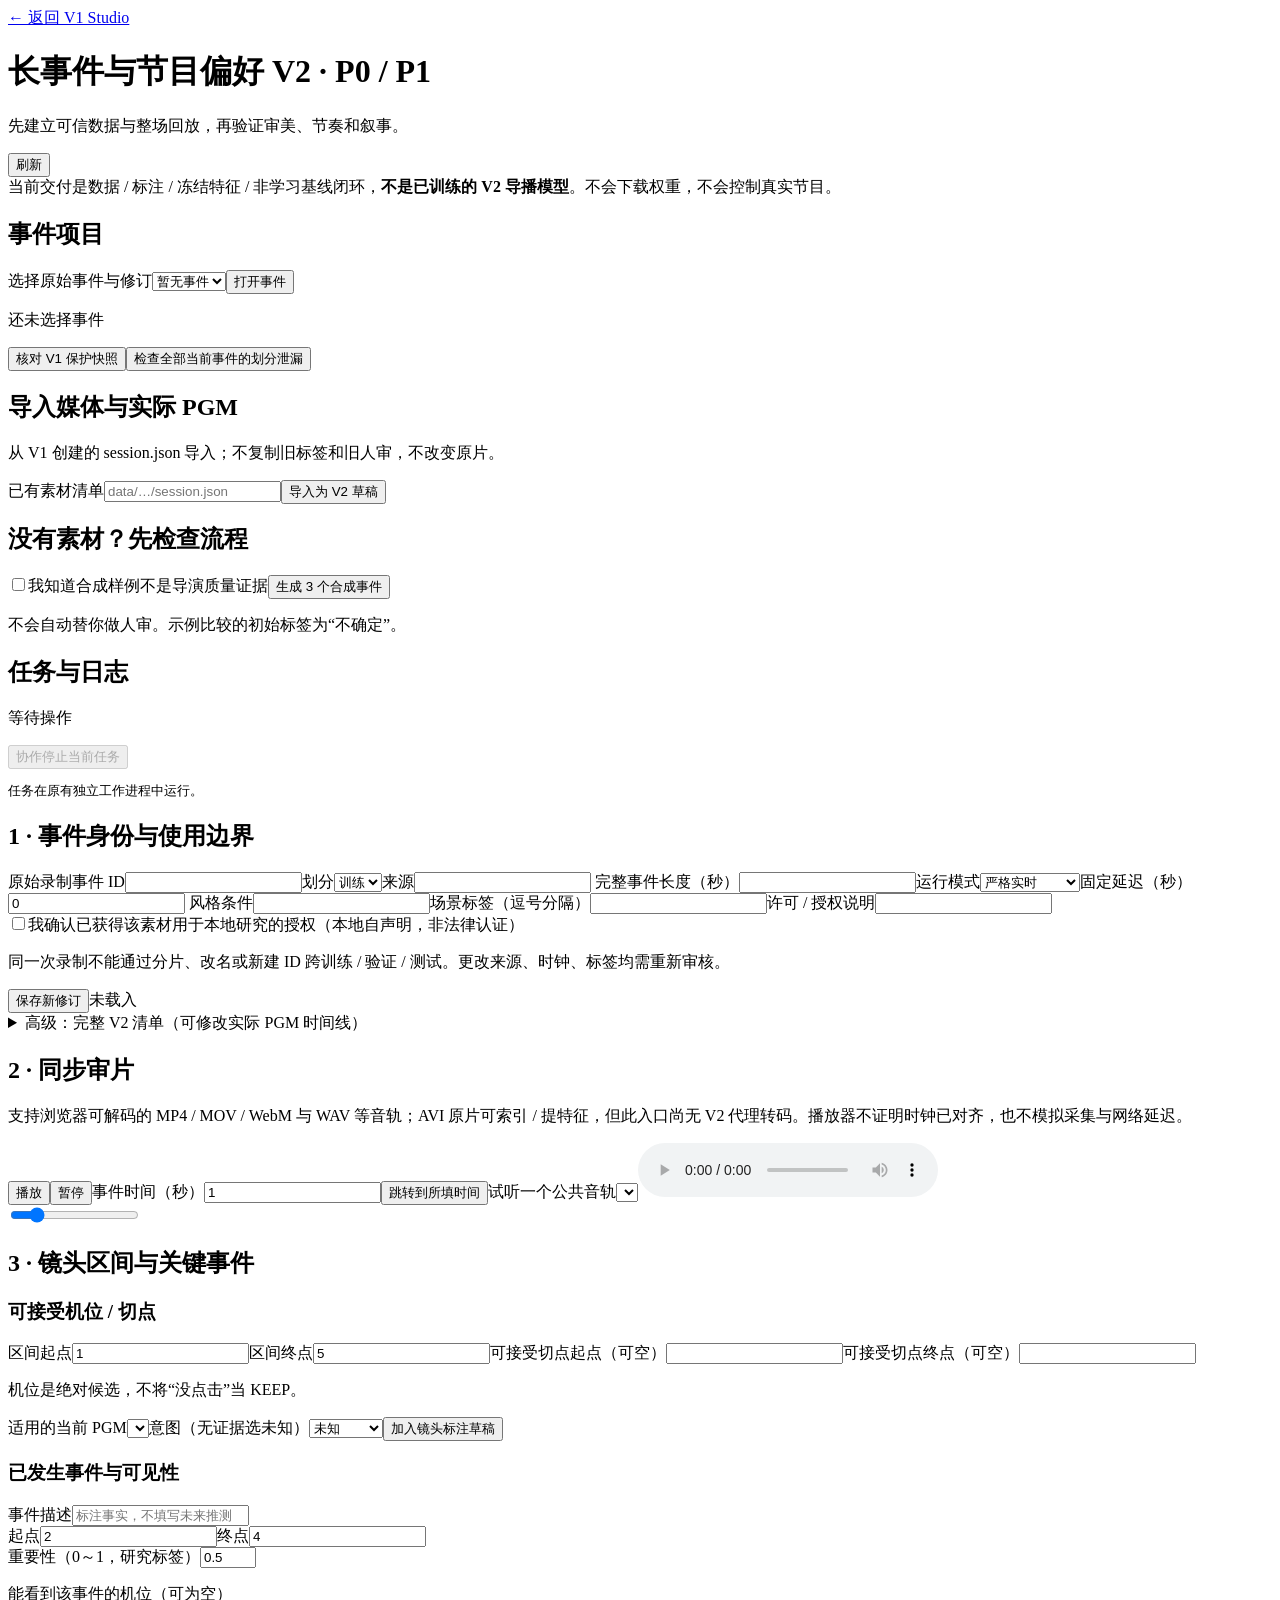
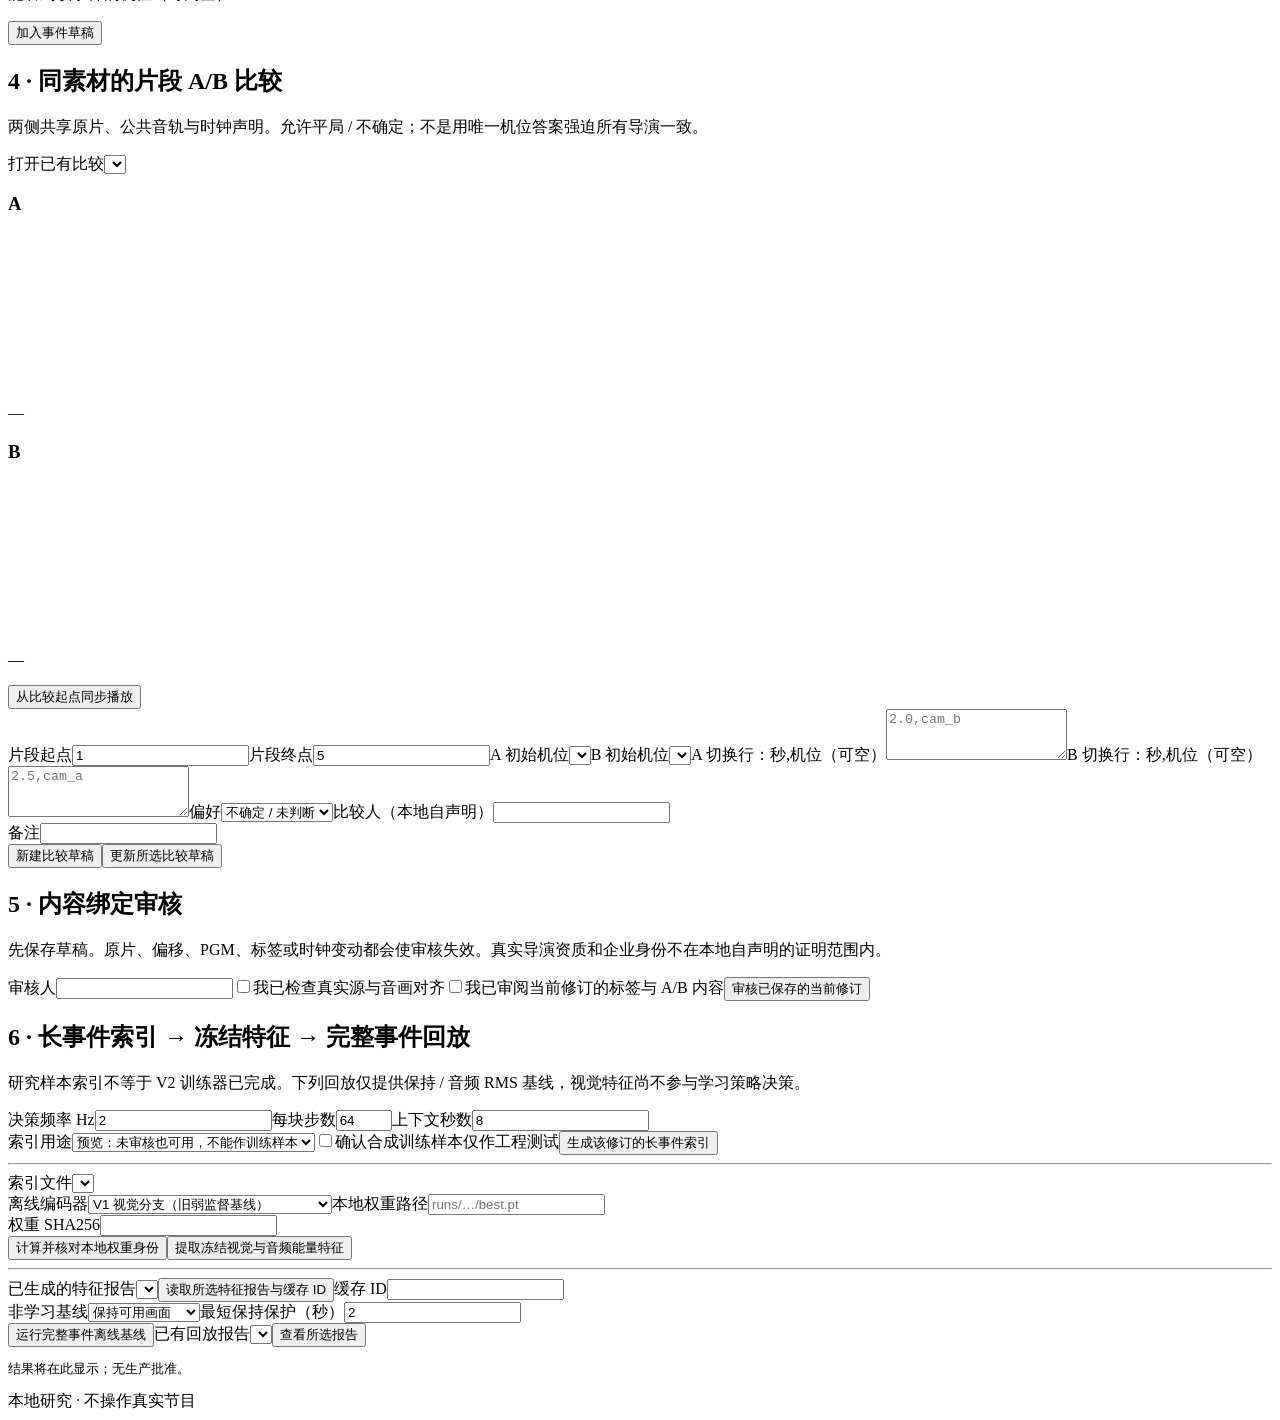
==== camix_director/web_assets/v2.html @ c95e9e33 "新增 V2 长事件与节目偏好研究基础 加入长事件协议、因果边界、内容绑定审核、切点区间和片段A/B标注。 提供离线冻结特征、研究样本与非学习基线回放，保留V1可复现基线。 最终Mac回归155项通过；" ====
<!doctype html>
<html lang="zh-CN">
<head><meta charset="utf-8"><meta name="viewport" content="width=device-width, initial-scale=1"><title>Camix · V2 长事件与节目偏好</title><link rel="stylesheet" href="/v2.css"><script src="/v2.js" defer></script></head>
<body>
<header><div><a href="/">← 返回 V1 Studio</a><h1>长事件与节目偏好 <span>V2 · P0 / P1</span></h1><p>先建立可信数据与整场回放，再验证审美、节奏和叙事。</p></div><button id="refresh">刷新</button></header>
<div class="notice">当前交付是数据 / 标注 / 冻结特征 / 非学习基线闭环，<strong>不是已训练的 V2 导播模型</strong>。不会下载权重，不会控制真实节目。</div>
<div id="error" role="alert" hidden></div><div id="message" role="status" hidden></div>
<main>
<aside>
<section class="card"><h2>事件项目</h2><label for="projects">选择原始事件与修订</label><select id="projects"><option value="">暂无事件</option></select><button id="load-project">打开事件</button><p id="project-status">还未选择事件</p><button id="baseline">核对 V1 保护快照</button><button id="quality">检查全部当前事件的划分泄漏</button></section>
<section class="card"><h2>导入媒体与实际 PGM</h2><p>从 V1 创建的 session.json 导入；不复制旧标签和旧人审，不改变原片。</p><label for="legacy-manifest">已有素材清单</label><input id="legacy-manifest" list="legacy-manifests" placeholder="data/…/session.json"><datalist id="legacy-manifests"></datalist><button id="import">导入为 V2 草稿</button></section>
<section class="card"><h2>没有素材？先检查流程</h2><label class="check"><input id="ack-demo" type="checkbox">我知道合成样例不是导演质量证据</label><button id="demo">生成 3 个合成事件</button><p>不会自动替你做人审。示例比较的初始标签为“不确定”。</p></section>
<section class="card"><h2>任务与日志</h2><p id="job-status">等待操作</p><button id="stop" disabled>协作停止当前任务</button><pre id="logs">任务在原有独立工作进程中运行。</pre></section>
</aside>
<div class="workspace">
<section class="card"><h2>1 · 事件身份与使用边界</h2><div class="grid three">
<label>原始录制事件 ID<input id="event-id"></label><label>划分<select id="split"><option value="train">训练</option><option value="validation">验证</option><option value="test">测试</option></select></label><label>来源<input id="source" readonly></label>
<label>完整事件长度（秒）<input id="duration" type="number" min="0.1" max="86400" step="any"></label><label>运行模式<select id="clock-mode"><option value="strict_live">严格实时</option><option value="fixed_delay">固定延迟研究</option></select></label><label>固定延迟（秒）<input id="clock-delay" type="number" min="0" max="30" step="any" value="0"></label>
<label>风格条件<input id="style-name"></label><label>场景标签（逗号分隔）<input id="tags"></label><label>许可 / 授权说明<input id="license-name"></label></div>
<label class="check"><input id="license-confirmed" type="checkbox">我确认已获得该素材用于本地研究的授权（本地自声明，非法律认证）</label>
<p>同一次录制不能通过分片、改名或新建 ID 跨训练 / 验证 / 测试。更改来源、时钟、标签均需重新审核。</p><div id="camera-offsets"></div>
<div class="row"><button id="save" class="primary">保存新修订</button><span id="dirty">未载入</span></div>
<details><summary>高级：完整 V2 清单（可修改实际 PGM 时间线）</summary><label for="manifest-json">修改后先应用，再保存。改变源身份会使旧 A/B 比较失效。</label><textarea id="manifest-json" rows="12" spellcheck="false"></textarea><button id="apply-json">应用清单到草稿</button></details></section>
<section class="card"><h2>2 · 同步审片</h2><p>支持浏览器可解码的 MP4 / MOV / WebM 与 WAV 等音轨；AVI 原片可索引 / 提特征，但此入口尚无 V2 代理转码。播放器不证明时钟已对齐，也不模拟采集与网络延迟。</p>
<div id="media-grid" class="media-grid"></div><div class="row"><button id="play">播放</button><button id="pause">暂停</button><label>事件时间（秒）<input id="time" type="number" min="0" step="0.05" value="1"></label><button id="jump-time">跳转到所填时间</button><label>试听一个公共音轨<select id="listen-camera"></select></label><audio id="listen-audio" controls preload="metadata"></audio></div><input id="scrub" type="range" min="0" max="6" step="0.05" value="1" aria-label="统一事件时间轴"></section>
<section class="card"><h2>3 · 镜头区间与关键事件</h2><div class="grid two"><div><h3>可接受机位 / 切点</h3><div class="grid two"><label>区间起点<input id="shot-start" type="number" min="0" step="any" value="1"></label><label>区间终点<input id="shot-end" type="number" min="0" step="any" value="5"></label><label>可接受切点起点（可空）<input id="cut-start" type="number" min="0" step="any"></label><label>可接受切点终点（可空）<input id="cut-end" type="number" min="0" step="any"></label></div><p>机位是绝对候选，不将“没点击”当 KEEP。</p><div id="acceptable" class="checks"></div><label>适用的当前 PGM<select id="context-program"></select></label><label>意图（无证据选未知）<select id="intent"><option value="unknown">未知</option><option value="hold">保持</option><option value="establish">交代环境</option><option value="subject">主体</option><option value="action">动作</option><option value="reaction">反应</option><option value="detail">细节</option></select></label><button id="add-shot">加入镜头标注草稿</button></div>
<div><h3>已发生事件与可见性</h3><label>事件描述<input id="event-label" placeholder="标注事实，不填写未来推测"></label><div class="grid two"><label>起点<input id="marker-start" type="number" min="0" step="any" value="2"></label><label>终点<input id="marker-end" type="number" min="0" step="any" value="4"></label></div><label>重要性（0～1，研究标签）<input id="importance" type="number" min="0" max="1" step="0.1" value="0.5"></label><p>能看到该事件的机位（可为空）</p><div id="visible" class="checks"></div><button id="add-event">加入事件草稿</button></div></div><div id="label-list"></div></section>
<section class="card"><h2>4 · 同素材的片段 A/B 比较</h2><p>两侧共享原片、公共音轨与时钟声明。允许平局 / 不确定；不是用唯一机位答案强迫所有导演一致。</p><label>打开已有比较<select id="comparisons"></select></label><div class="media-grid"><div><h3>A</h3><video id="variant-a" muted playsinline preload="metadata"></video><p id="variant-a-camera">—</p></div><div><h3>B</h3><video id="variant-b" muted playsinline preload="metadata"></video><p id="variant-b-camera">—</p></div></div><button id="play-comparison">从比较起点同步播放</button>
<div class="grid two"><label>片段起点<input id="compare-start" type="number" min="0" step="any" value="1"></label><label>片段终点<input id="compare-end" type="number" min="0" step="any" value="5"></label><label>A 初始机位<select id="a-initial"></select></label><label>B 初始机位<select id="b-initial"></select></label><label>A 切换行：秒,机位（可空）<textarea id="a-cuts" rows="3" placeholder="2.0,cam_b"></textarea></label><label>B 切换行：秒,机位（可空）<textarea id="b-cuts" rows="3" placeholder="2.5,cam_a"></textarea></label><label>偏好<select id="comparison-label"><option value="uncertain">不确定 / 未判断</option><option value="a">A 更好</option><option value="b">B 更好</option><option value="tie">同样可接受</option></select></label><label>比较人（本地自声明）<input id="comparison-reviewer"></label></div><label>备注<input id="comparison-notes"></label><div class="row"><button id="add-comparison">新建比较草稿</button><button id="update-comparison">更新所选比较草稿</button></div></section>
<section class="card"><h2>5 · 内容绑定审核</h2><p>先保存草稿。原片、偏移、PGM、标签或时钟变动都会使审核失效。真实导演资质和企业身份不在本地自声明的证明范围内。</p><label>审核人<input id="reviewer"></label><label class="check"><input id="alignment-confirmed" type="checkbox">我已检查真实源与音画对齐</label><label class="check"><input id="labels-confirmed" type="checkbox">我已审阅当前修订的标签与 A/B 内容</label><button id="review" class="primary">审核已保存的当前修订</button></section>
<section class="card"><h2>6 · 长事件索引 → 冻结特征 → 完整事件回放</h2><p>研究样本索引不等于 V2 训练器已完成。下列回放仅提供保持 / 音频 RMS 基线，视觉特征尚不参与学习策略决策。</p><div class="grid three"><label>决策频率 Hz<input id="decision-hz" type="number" value="2" min="0.1" max="30" step="any"></label><label>每块步数<input id="chunk-steps" type="number" value="64" min="1" max="256"></label><label>上下文秒数<input id="history" type="number" value="8" min="0" max="600" step="any"></label></div><label>索引用途<select id="purpose"><option value="preview">预览：未审核也可用，不能作训练样本</option><option value="training">研究样本：要求内容绑定审核</option></select></label><label class="check"><input id="allow-synthetic" type="checkbox">确认合成训练样本仅作工程测试</label><button id="index" class="primary">生成该修订的长事件索引</button>
<hr><label>索引文件<select id="indexes"></select></label><div class="grid two"><label>离线编码器<select id="encoder"><option value="v1_visual">V1 视觉分支（旧弱监督基线）</option><option value="mobilenet_v3_small">MobileNet V3 Small（自备本地权重）</option></select></label><label>本地权重路径<input id="weights" list="weight-paths" placeholder="runs/…/best.pt"><datalist id="weight-paths"></datalist></label></div><label>权重 SHA256<input id="weight-sha" spellcheck="false"></label><div class="row"><button id="inspect-weights">计算并核对本地权重身份</button><button id="extract">提取冻结视觉与音频能量特征</button></div>
<hr><label>已生成的特征报告<select id="features"></select></label><button id="read-feature">读取所选特征报告与缓存 ID</button><label>缓存 ID<input id="cache-id" spellcheck="false"></label><div class="grid two"><label>非学习基线<select id="policy"><option value="hold_valid">保持可用画面</option><option value="audio_rms">音频 RMS 比较</option></select></label><label>最短保持保护（秒）<input id="min-hold" type="number" min="0" max="60" step="any" value="2"></label></div><button id="replay">运行完整事件离线基线</button><label>已有回放报告<select id="replays"></select></label><button id="show-report">查看所选报告</button><pre id="result">结果将在此显示；无生产批准。</pre></section>
</div></main><footer id="workspace">本地研究 · 不操作真实节目</footer>
</body></html>
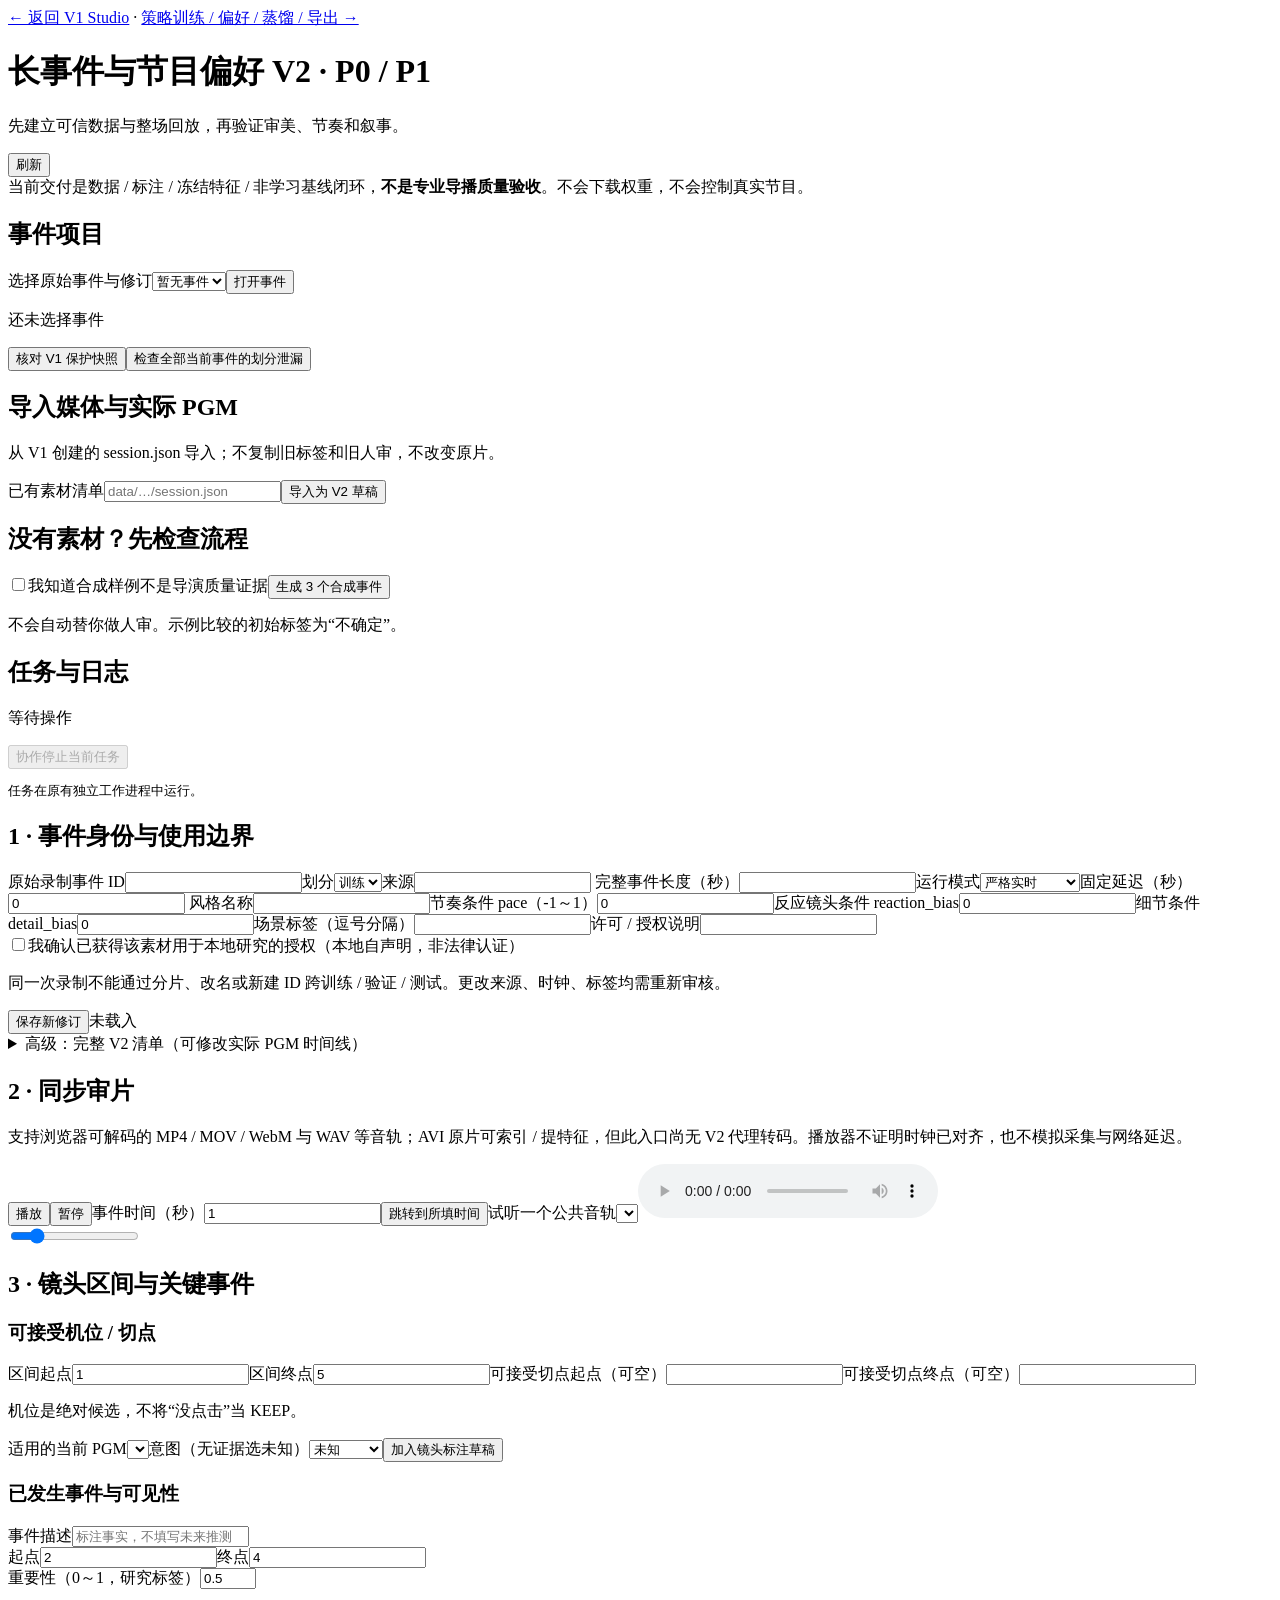
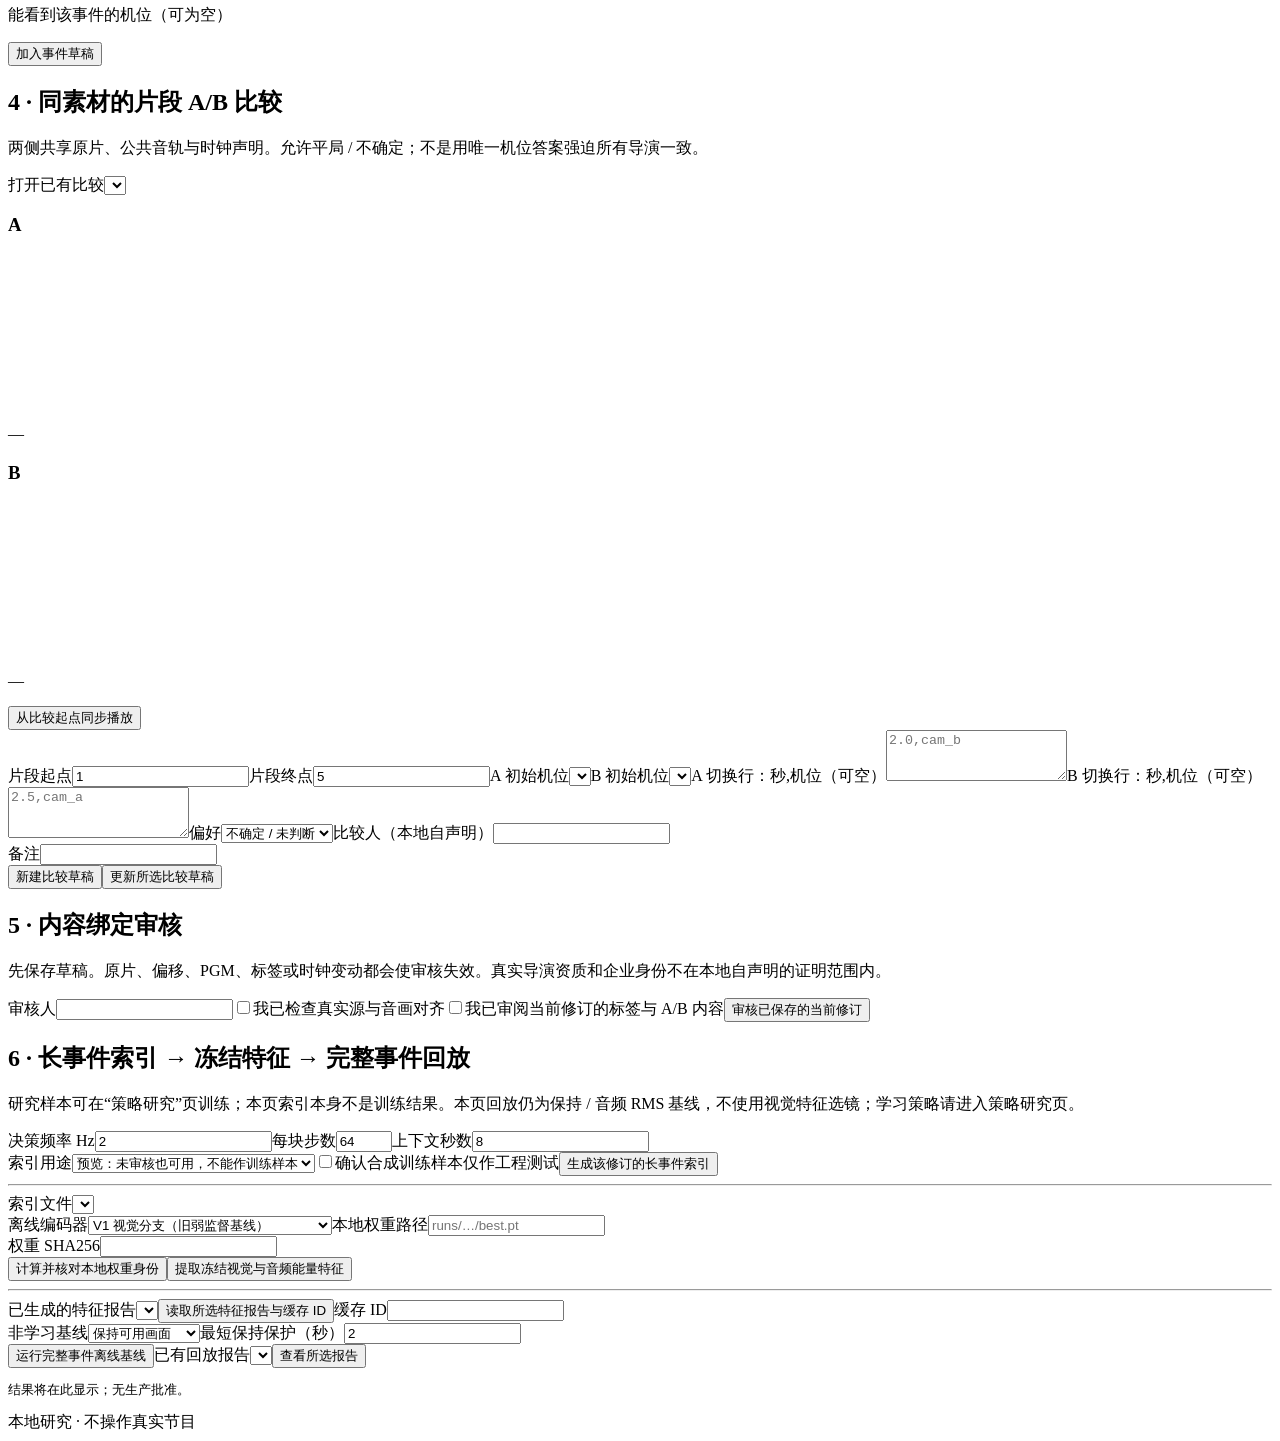
==== commit 78412a4d: "补齐 V2 策略训练与闭环研究链路 补充策略训练、多尺度记忆、轨迹偏好、质量学习、师生蒸馏、独立评估、策略步导出和记录式影子。 接入网页与后台任务，补齐协议兼容和回归测试。 Mac完整回归182项通过" ====
--- a/camix_director/web_assets/v2.html
+++ b/camix_director/web_assets/v2.html
@@ -2,8 +2,8 @@
 <html lang="zh-CN">
 <head><meta charset="utf-8"><meta name="viewport" content="width=device-width, initial-scale=1"><title>Camix · V2 长事件与节目偏好</title><link rel="stylesheet" href="/v2.css"><script src="/v2.js" defer></script></head>
 <body>
-<header><div><a href="/">← 返回 V1 Studio</a><h1>长事件与节目偏好 <span>V2 · P0 / P1</span></h1><p>先建立可信数据与整场回放，再验证审美、节奏和叙事。</p></div><button id="refresh">刷新</button></header>
-<div class="notice">当前交付是数据 / 标注 / 冻结特征 / 非学习基线闭环，<strong>不是已训练的 V2 导播模型</strong>。不会下载权重，不会控制真实节目。</div>
+<header><div><a href="/">← 返回 V1 Studio</a> · <a href="/v2-model">策略训练 / 偏好 / 蒸馏 / 导出 →</a><h1>长事件与节目偏好 <span>V2 · P0 / P1</span></h1><p>先建立可信数据与整场回放，再验证审美、节奏和叙事。</p></div><button id="refresh">刷新</button></header>
+<div class="notice">当前交付是数据 / 标注 / 冻结特征 / 非学习基线闭环，<strong>不是专业导播质量验收</strong>。不会下载权重，不会控制真实节目。</div>
 <div id="error" role="alert" hidden></div><div id="message" role="status" hidden></div>
 <main>
 <aside>
@@ -16,7 +16,7 @@
 <section class="card"><h2>1 · 事件身份与使用边界</h2><div class="grid three">
 <label>原始录制事件 ID<input id="event-id"></label><label>划分<select id="split"><option value="train">训练</option><option value="validation">验证</option><option value="test">测试</option></select></label><label>来源<input id="source" readonly></label>
 <label>完整事件长度（秒）<input id="duration" type="number" min="0.1" max="86400" step="any"></label><label>运行模式<select id="clock-mode"><option value="strict_live">严格实时</option><option value="fixed_delay">固定延迟研究</option></select></label><label>固定延迟（秒）<input id="clock-delay" type="number" min="0" max="30" step="any" value="0"></label>
-<label>风格条件<input id="style-name"></label><label>场景标签（逗号分隔）<input id="tags"></label><label>许可 / 授权说明<input id="license-name"></label></div>
+<label>风格名称<input id="style-name"></label><label>节奏条件 pace（-1～1）<input id="style-pace" type="number" value="0" min="-1" max="1" step="any"></label><label>反应镜头条件 reaction_bias<input id="style-reaction" type="number" value="0" min="-1" max="1" step="any"></label><label>细节条件 detail_bias<input id="style-detail" type="number" value="0" min="-1" max="1" step="any"></label><label>场景标签（逗号分隔）<input id="tags"></label><label>许可 / 授权说明<input id="license-name"></label></div>
 <label class="check"><input id="license-confirmed" type="checkbox">我确认已获得该素材用于本地研究的授权（本地自声明，非法律认证）</label>
 <p>同一次录制不能通过分片、改名或新建 ID 跨训练 / 验证 / 测试。更改来源、时钟、标签均需重新审核。</p><div id="camera-offsets"></div>
 <div class="row"><button id="save" class="primary">保存新修订</button><span id="dirty">未载入</span></div>
@@ -28,7 +28,7 @@
 <section class="card"><h2>4 · 同素材的片段 A/B 比较</h2><p>两侧共享原片、公共音轨与时钟声明。允许平局 / 不确定；不是用唯一机位答案强迫所有导演一致。</p><label>打开已有比较<select id="comparisons"></select></label><div class="media-grid"><div><h3>A</h3><video id="variant-a" muted playsinline preload="metadata"></video><p id="variant-a-camera">—</p></div><div><h3>B</h3><video id="variant-b" muted playsinline preload="metadata"></video><p id="variant-b-camera">—</p></div></div><button id="play-comparison">从比较起点同步播放</button>
 <div class="grid two"><label>片段起点<input id="compare-start" type="number" min="0" step="any" value="1"></label><label>片段终点<input id="compare-end" type="number" min="0" step="any" value="5"></label><label>A 初始机位<select id="a-initial"></select></label><label>B 初始机位<select id="b-initial"></select></label><label>A 切换行：秒,机位（可空）<textarea id="a-cuts" rows="3" placeholder="2.0,cam_b"></textarea></label><label>B 切换行：秒,机位（可空）<textarea id="b-cuts" rows="3" placeholder="2.5,cam_a"></textarea></label><label>偏好<select id="comparison-label"><option value="uncertain">不确定 / 未判断</option><option value="a">A 更好</option><option value="b">B 更好</option><option value="tie">同样可接受</option></select></label><label>比较人（本地自声明）<input id="comparison-reviewer"></label></div><label>备注<input id="comparison-notes"></label><div class="row"><button id="add-comparison">新建比较草稿</button><button id="update-comparison">更新所选比较草稿</button></div></section>
 <section class="card"><h2>5 · 内容绑定审核</h2><p>先保存草稿。原片、偏移、PGM、标签或时钟变动都会使审核失效。真实导演资质和企业身份不在本地自声明的证明范围内。</p><label>审核人<input id="reviewer"></label><label class="check"><input id="alignment-confirmed" type="checkbox">我已检查真实源与音画对齐</label><label class="check"><input id="labels-confirmed" type="checkbox">我已审阅当前修订的标签与 A/B 内容</label><button id="review" class="primary">审核已保存的当前修订</button></section>
-<section class="card"><h2>6 · 长事件索引 → 冻结特征 → 完整事件回放</h2><p>研究样本索引不等于 V2 训练器已完成。下列回放仅提供保持 / 音频 RMS 基线，视觉特征尚不参与学习策略决策。</p><div class="grid three"><label>决策频率 Hz<input id="decision-hz" type="number" value="2" min="0.1" max="30" step="any"></label><label>每块步数<input id="chunk-steps" type="number" value="64" min="1" max="256"></label><label>上下文秒数<input id="history" type="number" value="8" min="0" max="600" step="any"></label></div><label>索引用途<select id="purpose"><option value="preview">预览：未审核也可用，不能作训练样本</option><option value="training">研究样本：要求内容绑定审核</option></select></label><label class="check"><input id="allow-synthetic" type="checkbox">确认合成训练样本仅作工程测试</label><button id="index" class="primary">生成该修订的长事件索引</button>
+<section class="card"><h2>6 · 长事件索引 → 冻结特征 → 完整事件回放</h2><p>研究样本可在“策略研究”页训练；本页索引本身不是训练结果。本页回放仍为保持 / 音频 RMS 基线，不使用视觉特征选镜；学习策略请进入策略研究页。</p><div class="grid three"><label>决策频率 Hz<input id="decision-hz" type="number" value="2" min="0.1" max="30" step="any"></label><label>每块步数<input id="chunk-steps" type="number" value="64" min="1" max="256"></label><label>上下文秒数<input id="history" type="number" value="8" min="0" max="600" step="any"></label></div><label>索引用途<select id="purpose"><option value="preview">预览：未审核也可用，不能作训练样本</option><option value="training">研究样本：要求内容绑定审核</option></select></label><label class="check"><input id="allow-synthetic" type="checkbox">确认合成训练样本仅作工程测试</label><button id="index" class="primary">生成该修订的长事件索引</button>
 <hr><label>索引文件<select id="indexes"></select></label><div class="grid two"><label>离线编码器<select id="encoder"><option value="v1_visual">V1 视觉分支（旧弱监督基线）</option><option value="mobilenet_v3_small">MobileNet V3 Small（自备本地权重）</option></select></label><label>本地权重路径<input id="weights" list="weight-paths" placeholder="runs/…/best.pt"><datalist id="weight-paths"></datalist></label></div><label>权重 SHA256<input id="weight-sha" spellcheck="false"></label><div class="row"><button id="inspect-weights">计算并核对本地权重身份</button><button id="extract">提取冻结视觉与音频能量特征</button></div>
 <hr><label>已生成的特征报告<select id="features"></select></label><button id="read-feature">读取所选特征报告与缓存 ID</button><label>缓存 ID<input id="cache-id" spellcheck="false"></label><div class="grid two"><label>非学习基线<select id="policy"><option value="hold_valid">保持可用画面</option><option value="audio_rms">音频 RMS 比较</option></select></label><label>最短保持保护（秒）<input id="min-hold" type="number" min="0" max="60" step="any" value="2"></label></div><button id="replay">运行完整事件离线基线</button><label>已有回放报告<select id="replays"></select></label><button id="show-report">查看所选报告</button><pre id="result">结果将在此显示；无生产批准。</pre></section>
 </div></main><footer id="workspace">本地研究 · 不操作真实节目</footer>
